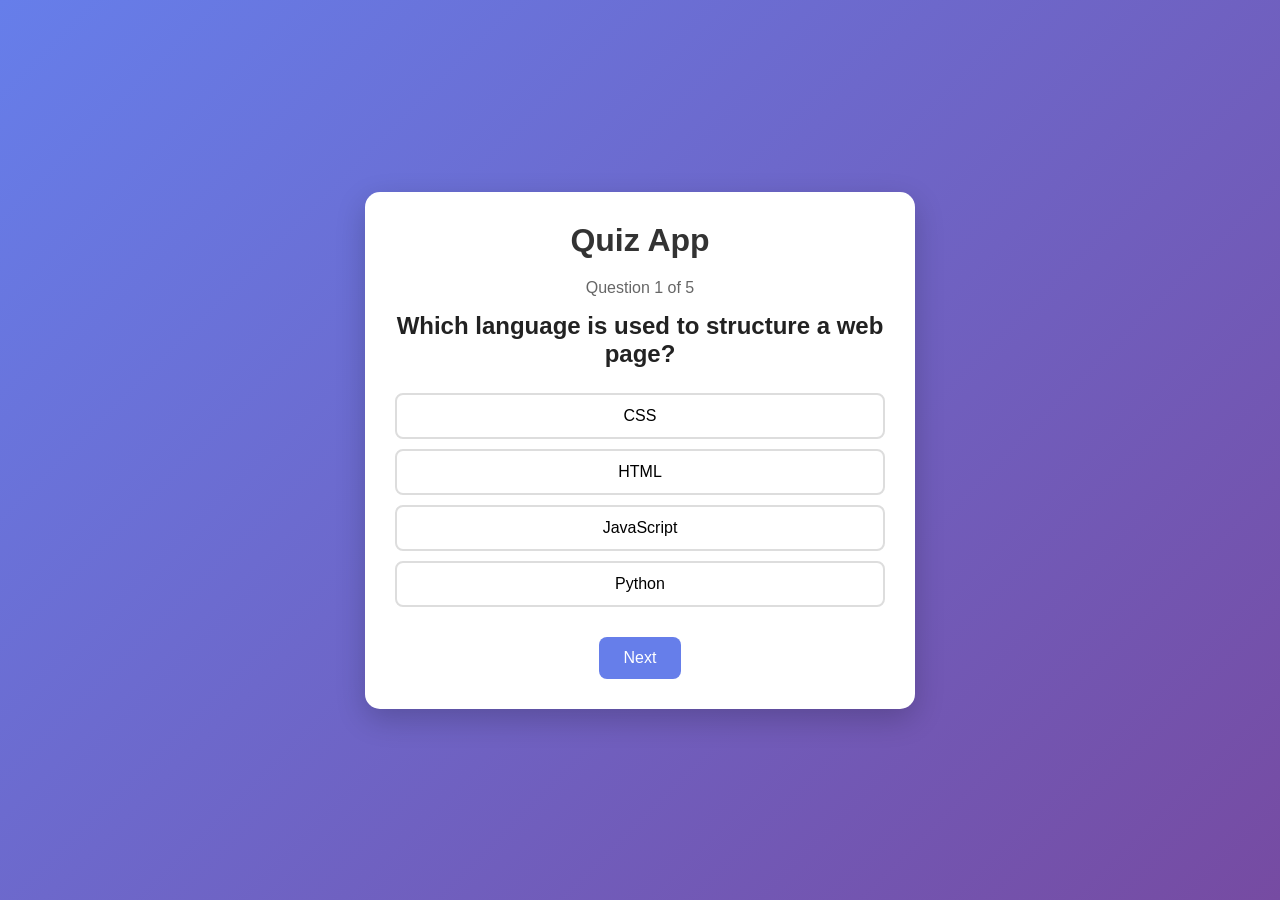
==== index.html @ 45b779f3 "Rename quiz.html to index.html" ====
<!DOCTYPE html>
<html lang="en">
<head>
    <meta charset="UTF-8">
    <meta name="viewport" content="width=device-width, initial-scale=1.0">
    <title>Quiz App</title>

    <link rel="stylesheet" href="quiz.css">
</head>

<body>

    <div class="quiz-container">

        <h1>Quiz App</h1>

        <div id="quiz-box">

            <p id="question-number"></p>

            <h2 id="question">Question</h2>

            <div id="options"></div>

            <button id="nextBtn">Next</button>

        </div>

        <div id="result-box">
            <h2>Quiz Completed 🎉</h2>

            <p id="score"></p>

            <button id="restartBtn">Restart Quiz</button>
        </div>

    </div>

    <script src="quiz.js"></script>

</body>
</html>
---- quiz.css ----
* {
    margin: 0;
    padding: 0;
    box-sizing: border-box;
}

body {
    font-family: Arial, sans-serif;
    background: linear-gradient(135deg, #667eea, #764ba2);

    display: flex;
    justify-content: center;
    align-items: center;

    min-height: 100vh;
}

.quiz-container {
    background-color: white;
    width: 90%;
    max-width: 550px;

    padding: 30px;
    border-radius: 15px;

    box-shadow: 0 10px 30px rgba(0, 0, 0, 0.2);

    text-align: center;
}

h1 {
    margin-bottom: 20px;
    color: #333;
}

#question-number {
    color: #666;
    margin-bottom: 15px;
}

#question {
    margin-bottom: 25px;
    color: #222;
}

.option {
    display: block;
    width: 100%;

    padding: 12px;
    margin: 10px 0;

    border: 2px solid #ddd;
    border-radius: 8px;

    background-color: white;
    cursor: pointer;

    font-size: 16px;

    transition: 0.3s;
}

.option:hover {
    background-color: #f0f0ff;
}

.option.selected {
    background-color: #667eea;
    color: white;
    border-color: #667eea;
}

#nextBtn,
#restartBtn {
    margin-top: 20px;

    padding: 12px 25px;

    border: none;
    border-radius: 8px;

    background-color: #667eea;
    color: white;

    font-size: 16px;

    cursor: pointer;

    transition: 0.3s;
}

#nextBtn:hover,
#restartBtn:hover {
    background-color: #4f5fd1;
}

#result-box {
    display: none;
}

#score {
    font-size: 20px;
    margin: 20px 0;
    color: #333;
}
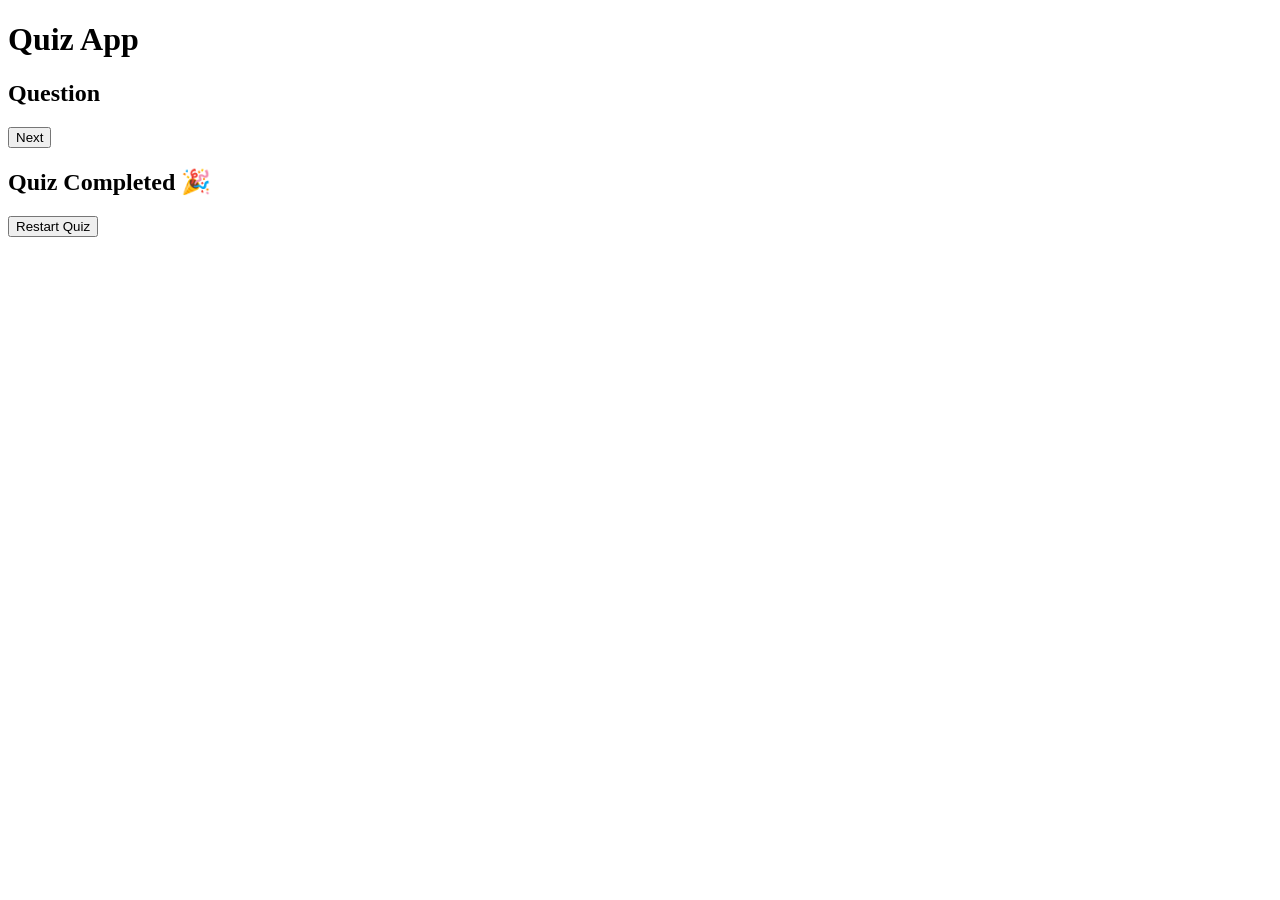
==== commit 0f278213: "Update stylesheet and script references in index.html" ====
--- a/index.html
+++ b/index.html
@@ -5,7 +5,7 @@
     <meta name="viewport" content="width=device-width, initial-scale=1.0">
     <title>Quiz App</title>
 
-    <link rel="stylesheet" href="quiz.css">
+    <link rel="stylesheet" href="index.css">
 </head>
 
 <body>
@@ -36,7 +36,7 @@
 
     </div>
 
-    <script src="quiz.js"></script>
+    <script src="index.js"></script>
 
 </body>
 </html>
